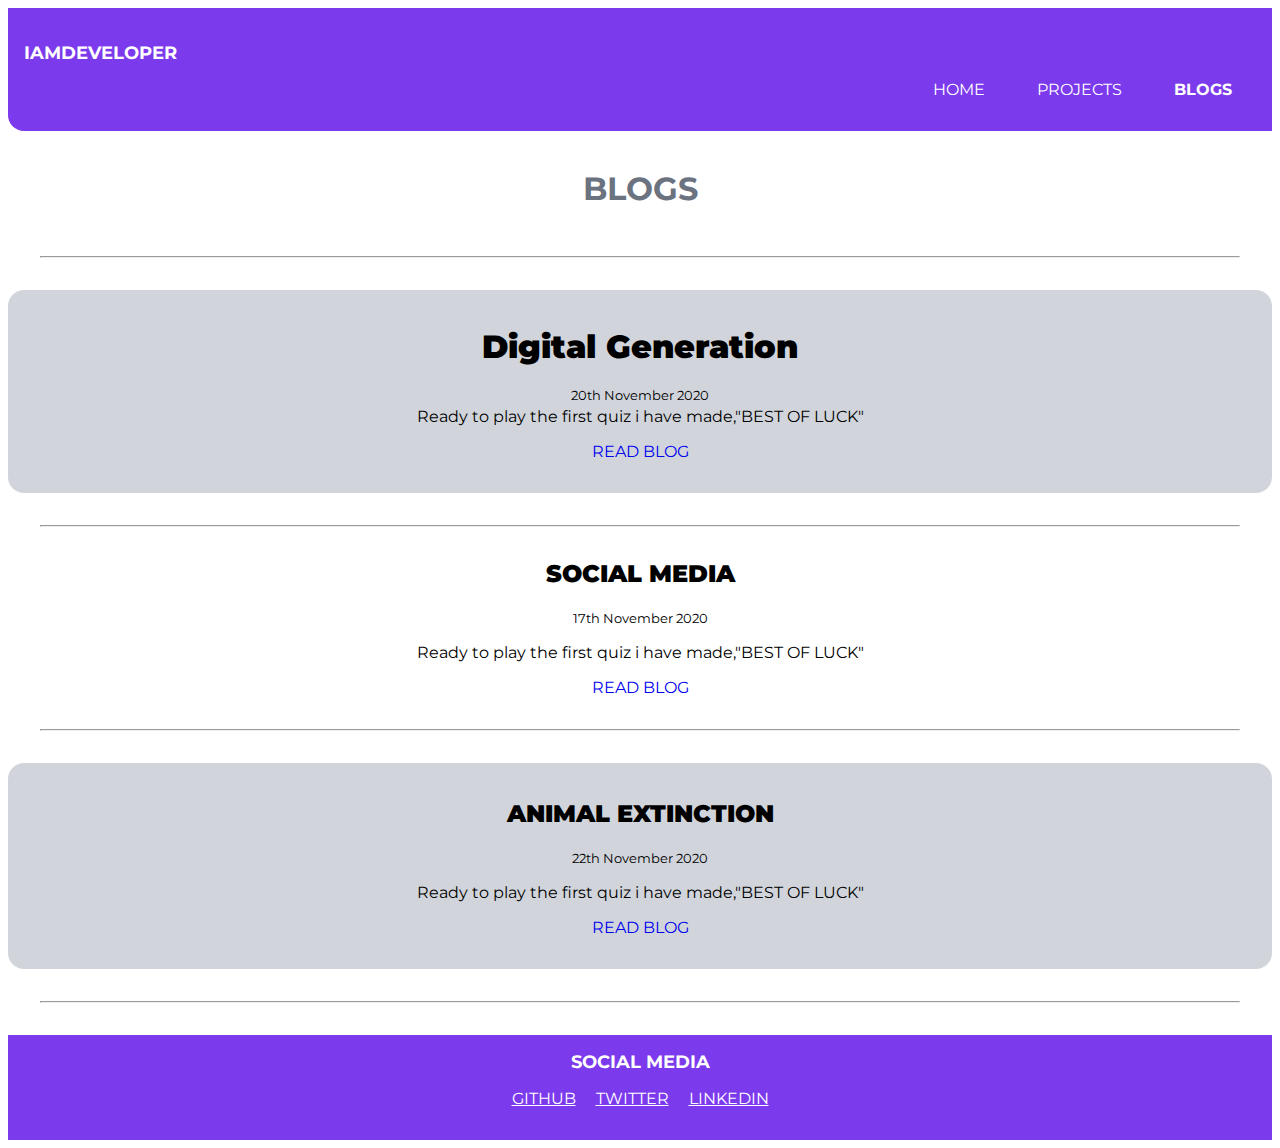
==== blogs.html @ 9ba574a7 "WIP: portfolio" ====
<!DOCTYPE html>
 <html lang="en">

 <head>
     <meta charset="UTF-8">
     <meta name="viewport" content="width=device-width, initial-scale=1.0">
     <title>Projects |Shailesh</title>
     <link rel="stylesheet" href="style.css">
 </head>

 <body>
     <nav class="navigator">

         <p class="brand">IAMDEVELOPER</p>

         <ul class=".list-bullet-points nav-pills">
             <li class="list-inline-items ">
                 <a class="link" href="index.html">HOME</a>
             </li>
             <li class="list-inline-items">
                 <a class="link" href="/projects.html">PROJECTS</a>
             </li>
             <li class="list-inline-items">
                 <a class="link link-active" href="/blogs.html">BLOGS</a>
             </li>
         </ul>

     </nav>

     <header class="hero">

         <h1 class="hero-heading">BLOGS </h1>

     </header>

     <hr>

     <main class="projects">
         <section class="section-text-center gray-section ">


             <h1><strong>Digital Generation</strong></h1>
             <div class="date">20th November 2020</div>
             <p>
                 Ready to play the first quiz i have made,"BEST OF LUCK"
             </p>
             <ul class="list-bullet-points">

                 <li><a class="link"
                         href="/blog1.html">READ BLOG
                         </a></li>

             </ul>

             </div>
         </section>

         <hr>

         <section class="section-text-center">

             <div>
                 <h2><strong>SOCIAL MEDIA </strong></h2>
                 <small>17th November 2020</small>
                 <p>
                     Ready to play the first quiz i have made,"BEST OF LUCK"
                 </p>
                 <ul class="list-bullet-points">
                     <li><a class="link"
                             href="/blog2.html">READ
                             BLOG</a></li>
                 </ul>

             </div>

         </section>

         <hr>

         <section class="section-text-center gray-section">

             <div>
                 <h2><strong>ANIMAL EXTINCTION</strong></h2>
                 <small>22th November 2020</small>
                 <p>
                     Ready to play the first quiz i have made,"BEST OF LUCK"
                 </p>

                 <ul class="list-bullet-points">

                     <li><a class="link" href="/blog3.html">READ BLOG</a></li>
                 </ul>

             </div>

         </section>

         <hr>

         <footer class ="footer">

        <div class ="footer-heading">  SOCIAL MEDIA </div>
        <ul class ="list-bullet-points">
            <li class = "list-inline-items"><a class="links" href="https://github.com/ShaileshDeveloper">GITHUB</a></li>
            <li class = "list-inline-items"><a class="links" href="https://twitter.com/Shailes55238563">TWITTER</a></li>
            <li class = "list-inline-items"><a class="links" href="https://www.linkedin.co m/in/shailesh-pandey-58821912a/">LINKEDIN</a></li>
        </ul>

    </footer>

     </main>



     <!-- <div class ="list-center ">
 <ul class ="list-bullet-points" >
      <li>CLI QUIZ APP</li>
      <small>16 November 2020</small>



      <li>2 somest</li>
      <li>1 somest</li>
    </ol>
</div> -->



 </body>

 </html>
---- style.css ----
@import url('https://fonts.googleapis.com/css2?family=Noto+Sans+JP:wght@400;700&display=swap');
@import url('https://fonts.googleapis.com/css2?family=Montserrat&display=swap');
body {
font-family: 'Montserrat',
sans-serif;
}

:root{
    --primary-color : #7C3AED;
    --dark-gray:  #6B7280;
    --light-gray:#d1d5db;

}

hr{
   margin: 2rem;
}


/* container */

.container{
   padding: 1rem;
}

.container-center{
    max-width: 600px;
    margin: auto;
}

.link{
   text-decoration-line: none;
   padding: 0.5rem 1rem;
    margin-top: 1rem;
   margin-bottom: 1rem; 
}

.navigator .link-active{
    font-weight: bold; 
}



.link-primary{
     background-color: var(--primary-color);
     border-radius: 0.5rem;
     color: white;   
     

}

.link-secondary{
    color: var(--primary-color);
    border-radius: 0.5rem;
    border: 2px solid var(--primary-color);
}

.list-bullet-points{
    list-style: none;

}

.list-inline-items{
    display: inline;
    padding: 0rem 0.5rem;
}

.list-center{
    margin: auto;
    text-align: center;
}

.navigator{
    background-color: var(--primary-color);
    color: white;
    padding : 1rem;
    border-bottom-left-radius: 1rem;
}

.navigator .link{
    color: white ;
    
}

.brand{
    color: white;
    font-size: 1.1rem;
    font-weight: bold;

}
.nav-pills{
    text-align: right
}

 .hero-image{
    margin: auto;
    max-width: 400px;
    display: block;
    padding: 2rem;
}

.hero .hero-heading{
    color : var(--dark-gray);
    padding: 1rem;
    text-align: center;
}

.section-heading-center{
    text-align: center;
}
.section-text-center{
    text-align: center;

}
 .gray-section{
    background-color: var(--light-gray);
    border-radius: 1rem;
    padding: 1rem 1rem;
}

.footer {
    background-color: var(--primary-color);
    padding: 1rem 0rem;
    text-align: center;
    color: white;
}
.footer .links{
    color: white;
}

.footer ul{
    padding-inline-start: 0px;
}

.footer .footer-heading{
    font-weight: bold;
    font-size: large;
}
   
.projects .date {
    margin-bottom: -0.7rem;
    font-size: 0.8rem;

}

.projects ul{
    padding-inline-start: 0px;
    margin-block-start: 1em;
}
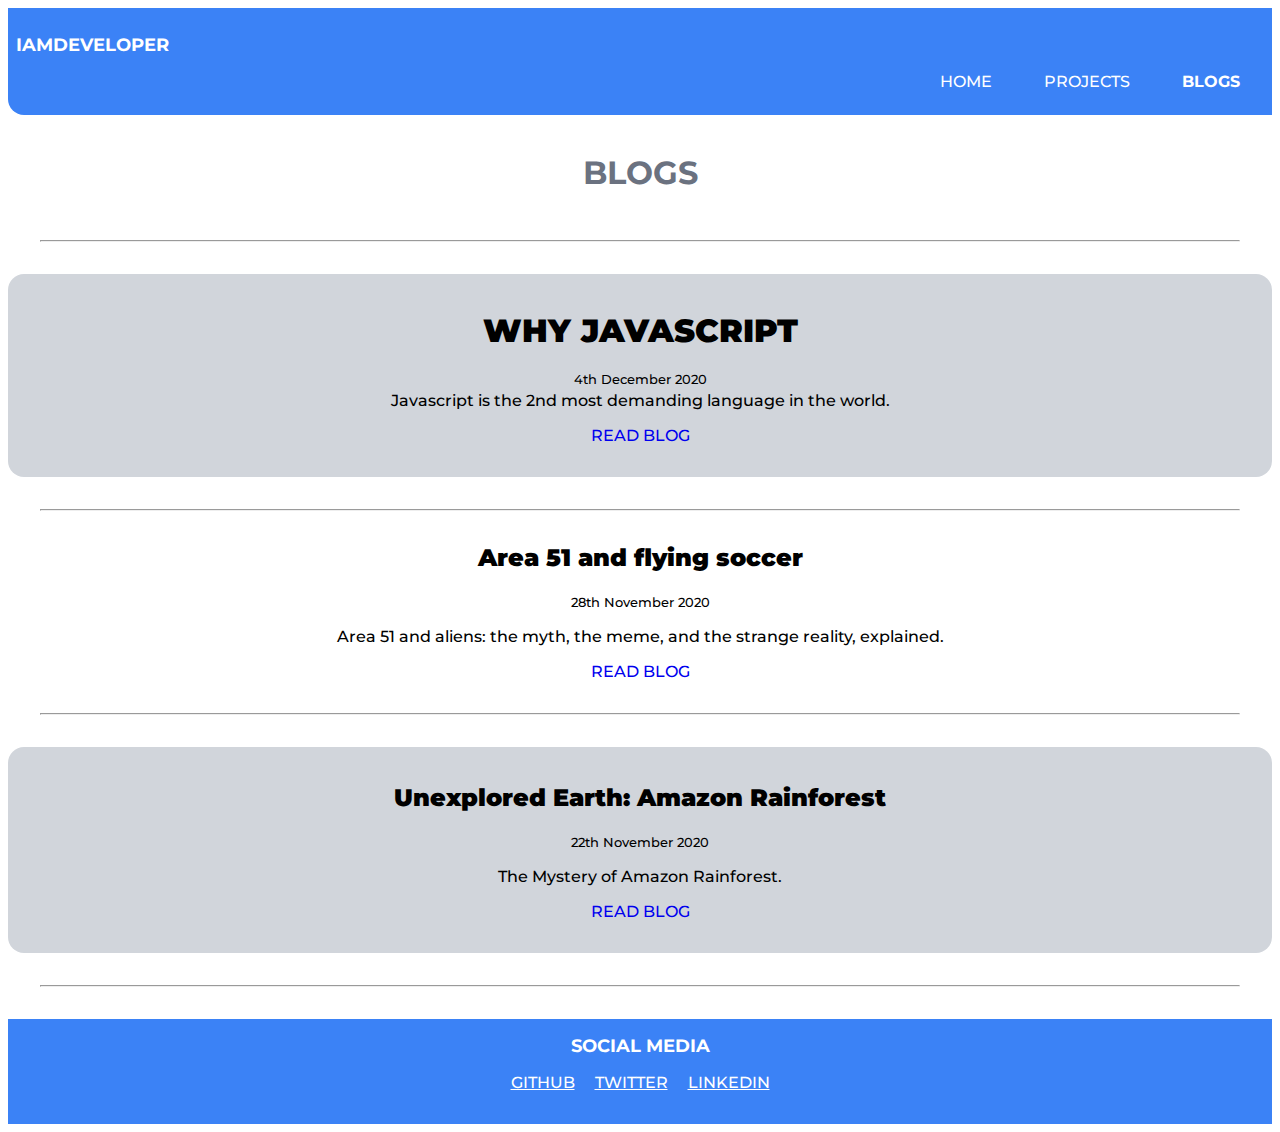
==== commit e1e2d8ff: "change in file name" ====
--- a/blogs.html
+++ b/blogs.html
@@ -4,8 +4,8 @@
  <head>
      <meta charset="UTF-8">
      <meta name="viewport" content="width=device-width, initial-scale=1.0">
-     <title>Projects |Shailesh</title>
-     <link rel="stylesheet" href="style.css">
+     <title>Blogs |Shailesh</title>
+     <link rel="stylesheet" href="/styles/style.css">
  </head>
 
  <body>
@@ -15,13 +15,13 @@
 
          <ul class=".list-bullet-points nav-pills">
              <li class="list-inline-items ">
-                 <a class="link" href="index.html">HOME</a>
+                 <a class="link" href="/index.html">HOME</a>
              </li>
              <li class="list-inline-items">
-                 <a class="link" href="/projects.html">PROJECTS</a>
+                 <a class="link" href="/Projects/projects.html">PROJECTS</a>
              </li>
              <li class="list-inline-items">
-                 <a class="link link-active" href="/blogs.html">BLOGS</a>
+                 <a class="link link-active" href="/Blogs/blogs.html">BLOGS</a>
              </li>
          </ul>
 
@@ -39,16 +39,15 @@
          <section class="section-text-center gray-section ">
 
 
-             <h1><strong>Digital Generation</strong></h1>
-             <div class="date">20th November 2020</div>
+             <h1><strong>WHY JAVASCRIPT</strong></h1>
+             <div class="date">4th December 2020</div>
              <p>
-                 Ready to play the first quiz i have made,"BEST OF LUCK"
+                Javascript is the 2nd most demanding language in the world.
              </p>
              <ul class="list-bullet-points">
 
-                 <li><a class="link"
-                         href="/blog1.html">READ BLOG
-                         </a></li>
+                 <li><a class="link" href="shaileshjavascript.netlify.app">READ BLOG
+                     </a></li>
 
              </ul>
 
@@ -60,14 +59,13 @@
          <section class="section-text-center">
 
              <div>
-                 <h2><strong>SOCIAL MEDIA </strong></h2>
-                 <small>17th November 2020</small>
+                 <h2><strong>Area 51 and flying soccer </strong></h2>
+                 <small>28th November 2020</small>
                  <p>
-                     Ready to play the first quiz i have made,"BEST OF LUCK"
+                     Area 51 and aliens: the myth, the meme, and the strange reality, explained.
                  </p>
                  <ul class="list-bullet-points">
-                     <li><a class="link"
-                             href="/blog2.html">READ
+                     <li><a class="link" href="/Blogs/blog2.html">READ
                              BLOG</a></li>
                  </ul>
 
@@ -80,15 +78,16 @@
          <section class="section-text-center gray-section">
 
              <div>
-                 <h2><strong>ANIMAL EXTINCTION</strong></h2>
+                 <h2><strong>Unexplored Earth: 
+                     Amazon Rainforest</strong></h2>
                  <small>22th November 2020</small>
                  <p>
-                     Ready to play the first quiz i have made,"BEST OF LUCK"
+                     The Mystery of Amazon Rainforest.
                  </p>
 
                  <ul class="list-bullet-points">
 
-                     <li><a class="link" href="/blog3.html">READ BLOG</a></li>
+                     <li><a class="link" href="/Blogs/blog3.html">READ BLOG</a></li>
                  </ul>
 
              </div>
@@ -97,16 +96,19 @@
 
          <hr>
 
-         <footer class ="footer">
+         <footer class="footer">
 
-        <div class ="footer-heading">  SOCIAL MEDIA </div>
-        <ul class ="list-bullet-points">
-            <li class = "list-inline-items"><a class="links" href="https://github.com/ShaileshDeveloper">GITHUB</a></li>
-            <li class = "list-inline-items"><a class="links" href="https://twitter.com/Shailes55238563">TWITTER</a></li>
-            <li class = "list-inline-items"><a class="links" href="https://www.linkedin.co m/in/shailesh-pandey-58821912a/">LINKEDIN</a></li>
-        </ul>
+             <div class="footer-heading"> SOCIAL MEDIA </div>
+             <ul class="list-bullet-points">
+                 <li class="list-inline-items"><a class="links" href="https://github.com/ShaileshDeveloper">GITHUB</a>
+                 </li>
+                 <li class="list-inline-items"><a class="links" href="https://twitter.com/Shailes55238563">TWITTER</a>
+                 </li>
+                 <li class="list-inline-items"><a class="links"
+                         href="https://www.linkedin.com/in/shailesh-pandey-58821912a/">LINKEDIN</a></li>
+             </ul>
 
-    </footer>
+         </footer>
 
      </main>
 
--- a/styles/style.css
+++ b/styles/style.css
@@ -0,0 +1,176 @@
+@import url('https://fonts.googleapis.com/css2?family=Noto+Sans+JP:wght@400;700&display=swap');
+@import url('https://fonts.googleapis.com/css2?family=Montserrat&display=swap');
+@import url('https://fonts.googleapis.com/css2?family=IBM+Plex+Sans:wght@700&display=swap');
+body {
+font-family: 'Montserrat',
+sans-serif;
+}
+
+:root{
+    --primary-color: #3B82F6;
+    --dark-gray:  #6B7280;
+    --light-gray: #D1D5DB;
+    font-weight: 500;
+
+}
+
+
+hr{
+   margin: 2rem;
+}
+
+
+/* container */
+
+.container{
+   padding: 1rem;
+}
+
+.container-center{
+    max-width: 600px;
+    margin: auto;
+}
+
+.link{
+   text-decoration-line: none;
+   padding: 0.5rem 1rem;
+    margin-top: 1rem;
+   margin-bottom: 1rem; 
+}
+
+.navigator .link-active{
+    font-weight: bold; 
+}
+
+
+
+.link-primary{
+     background-color: var(--primary-color);
+     border-radius: 0.5rem;
+     color: white;   
+     
+
+}
+
+.link-secondary{
+    color: var(--primary-color);
+    border-radius: 0.5rem;
+    border: 2px solid var(--primary-color);
+}
+
+.list-bullet-points{
+    list-style: none;
+
+}
+
+.list-inline-items{
+    display: inline;
+    padding: 0rem 0.5rem;
+}
+
+.list-center{
+    margin: auto;
+    text-align: center;
+}
+
+.navigator{
+    background-color: var(--primary-color);
+    color: white;
+    padding : 0.5rem;
+    border-bottom-left-radius: 1rem;
+}
+
+.navigator .link{
+    color: white ;
+    
+}
+
+.brand{
+    color: white;
+    font-size: 1.1rem;
+    font-weight: bold;
+
+}
+.nav-pills{
+    text-align: right;
+    font-size: 1rem;
+    margin-block-start: 1em;
+    margin-block-end: 1em;
+    margin-inline-start: 0px;
+    margin-inline-end: 0px;
+    padding-inline-start: 0px;
+}
+
+ .hero-image{
+    margin: auto;
+        max-width: 100%;
+        max-width: 350px;
+        display: block;
+    padding: 2rem;
+}
+
+.hero .hero-heading{
+    color : var(--dark-gray);
+    padding: 1rem;
+    text-align: center;
+}
+
+.hero .hero-heading .hero-inverted{
+     color: var(--primary-color);
+}
+
+.section-heading-center{
+    text-align: center;
+    color: black;
+}
+
+
+.section-heading-center .proj {
+    
+    color: black;
+}
+
+.section-gray-section .section-boldtext{
+    font-weight: bolder;
+}
+.section-text-center{
+    text-align: center;
+
+}
+ .gray-section{
+    background-color: var(--light-gray);
+    border-radius: 1rem;
+    padding: 1rem 1rem;
+}
+
+.footer {
+    background-color: var(--primary-color);
+    padding: 1rem 0rem;
+    text-align: center;
+    color: white;
+}
+.footer .links{
+    color: white;
+}
+
+.footer ul{
+    padding-inline-start: 0px;
+}
+
+.footer .footer-heading{
+    font-weight: bold;
+    font-size: large;
+}
+   
+.projects .date {
+    margin-bottom: -0.7rem;
+    font-size: 0.8rem;
+
+}
+
+.projects ul{
+    padding-inline-start: 0px;
+    margin-block-start: 1em;
+}
+
+
